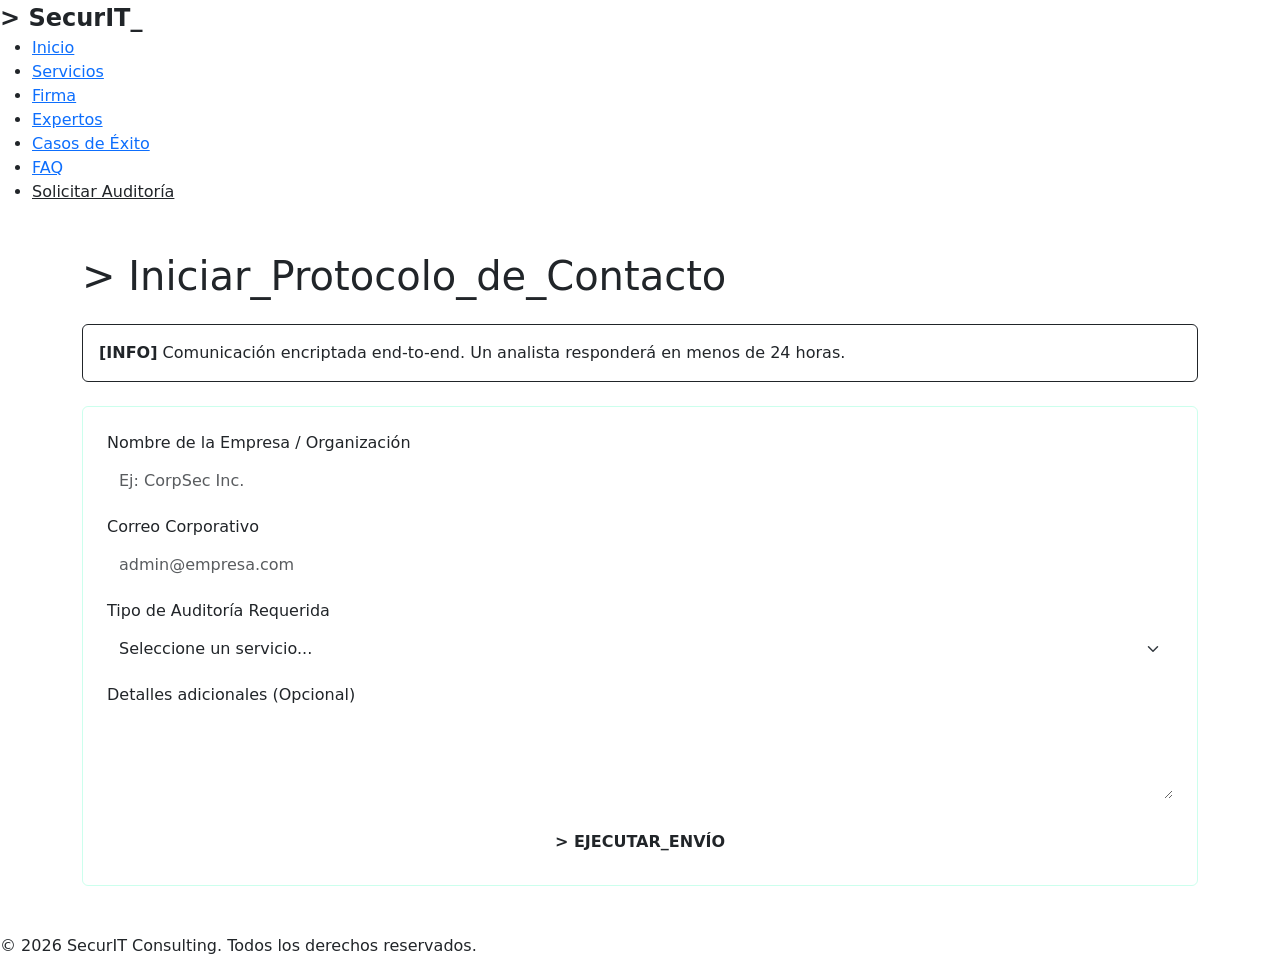
==== contacto.html @ c3038ca9 "Create contacto.html" ====
<!DOCTYPE html>
<html lang="es">
<head>
    <meta charset="UTF-8">
    <meta name="viewport" content="width=device-width, initial-scale=1.0">
    <title>Contacto - SecurIT</title>
    
    <link href="https://cdn.jsdelivr.net/npm/bootstrap@5.3.2/dist/css/bootstrap.min.css" rel="stylesheet">
    
    <link rel="stylesheet" href="css/styles.css">
    <link href="https://fonts.googleapis.com/css2?family=Fira+Code:wght@400;700&family=Inter:wght@400;500;700&display=swap" rel="stylesheet">
    
    <style>
        /* Pequeños ajustes para que Bootstrap respete nuestro Dark Mode */
        .form-control, .form-select {
            background-color: var(--bg-main);
            color: var(--text-main);
            border: 1px solid var(--text-muted);
        }
        .form-control:focus, .form-select:focus {
            background-color: var(--bg-main);
            color: var(--text-main);
            border-color: var(--accent-color);
            box-shadow: 0 0 0 0.25rem rgba(0, 255, 163, 0.25);
        }
    </style>
</head>
<body>

    <header>
        <nav>
            <div class="logo">
                <strong style="font-family: var(--font-mono); color: var(--accent-color); font-size: 1.5rem;">> SecurIT_</strong>
            </div>
            <ul>
                <li><a href="index.html">Inicio</a></li>
                <li><a href="servicios.html">Servicios</a></li>
                <li><a href="nosotros.html">Firma</a></li>
                <li><a href="equipo.html">Expertos</a></li>
                <li><a href="recursos.html">Casos de Éxito</a></li>
                <li><a href="faq.html">FAQ</a></li>
                <li><a href="contacto.html" style="color: var(--accent-color);">Solicitar Auditoría</a></li>
            </ul>
        </nav>
    </header>

    <main class="container my-5">
        <h1 class="mb-4" style="font-family: var(--font-mono); color: var(--accent-color);">> Iniciar_Protocolo_de_Contacto</h1>
        
        <div class="alert alert-success bg-transparent" style="border-color: var(--accent-color); color: var(--text-main);" role="alert">
            <strong style="color: var(--accent-color);">[INFO]</strong> Comunicación encriptada end-to-end. Un analista responderá en menos de 24 horas.
        </div>

        <div class="card mt-4" style="background-color: var(--bg-card); border: 1px solid rgba(0, 255, 163, 0.2);">
            <div class="card-body p-4">
                <form>
                    <div class="mb-3">
                        <label for="nombre" class="form-label" style="color: var(--text-muted);">Nombre de la Empresa / Organización</label>
                        <input type="text" class="form-control" id="nombre" placeholder="Ej: CorpSec Inc.">
                    </div>
                    
                    <div class="mb-3">
                        <label for="email" class="form-label" style="color: var(--text-muted);">Correo Corporativo</label>
                        <input type="email" class="form-control" id="email" placeholder="admin@empresa.com">
                    </div>

                    <div class="mb-3">
                        <label for="servicio" class="form-label" style="color: var(--text-muted);">Tipo de Auditoría Requerida</label>
                        <select class="form-select" id="servicio">
                            <option selected>Seleccione un servicio...</option>
                            <option value="1">Pentesting Web (Caja Negra/Blanca)</option>
                            <option value="2">Auditoría de Infraestructura y Redes</option>
                            <option value="3">Respuesta a Incidentes (Emergencia)</option>
                        </select>
                    </div>

                    <div class="mb-4">
                        <label for="detalles" class="form-label" style="color: var(--text-muted);">Detalles adicionales (Opcional)</label>
                        <textarea class="form-control" id="detalles" rows="3"></textarea>
                    </div>

                    <button type="submit" class="btn w-100" style="background-color: var(--accent-color); color: var(--bg-main); font-weight: bold; font-family: var(--font-mono);">
                        > EJECUTAR_ENVÍO
                    </button>
                </form>
            </div>
        </div>
    </main>

    <footer>
        <p>&copy; 2026 SecurIT Consulting. Todos los derechos reservados.</p>
    </footer>

</body>
</html>
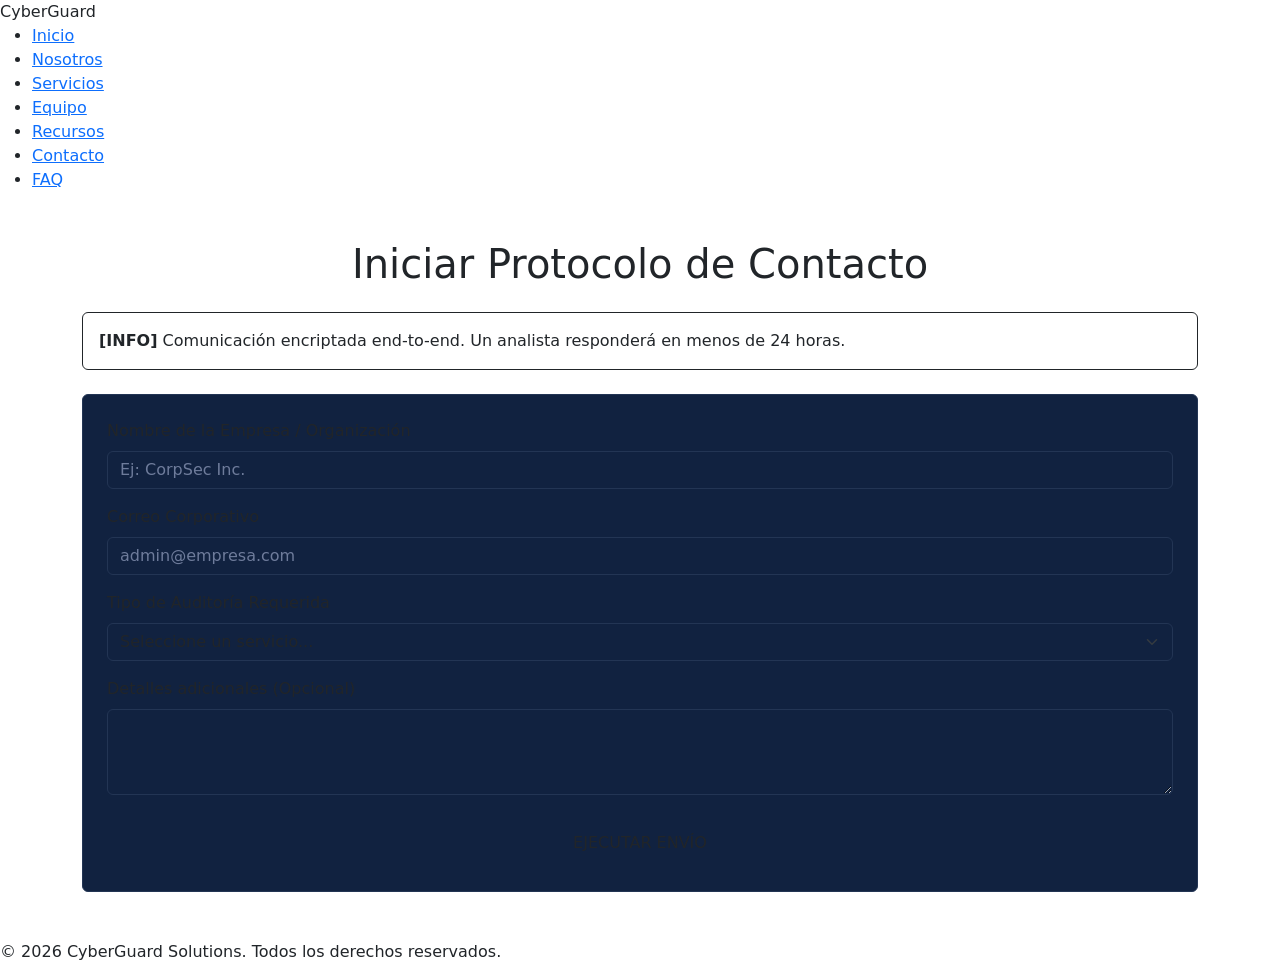
==== commit cdec5915: "Update contacto.html" ====
--- a/contacto.html
+++ b/contacto.html
@@ -3,69 +3,69 @@
 <head>
     <meta charset="UTF-8">
     <meta name="viewport" content="width=device-width, initial-scale=1.0">
-    <title>Contacto - SecurIT</title>
+    <title>Contacto - CyberGuard Solutions</title>
     
     <link href="https://cdn.jsdelivr.net/npm/bootstrap@5.3.2/dist/css/bootstrap.min.css" rel="stylesheet">
     
-    <link rel="stylesheet" href="css/styles.css">
-    <link href="https://fonts.googleapis.com/css2?family=Fira+Code:wght@400;700&family=Inter:wght@400;500;700&display=swap" rel="stylesheet">
+    <link rel="stylesheet" href="css/style.css">
     
     <style>
-        /* Pequeños ajustes para que Bootstrap respete nuestro Dark Mode */
+        /* Ajustes para que Bootstrap respete el tema de CyberGuard */
         .form-control, .form-select {
-            background-color: var(--bg-main);
-            color: var(--text-main);
-            border: 1px solid var(--text-muted);
+            background-color: var(--primary-color);
+            color: var(--text-color);
+            border: 1px solid #233554;
         }
         .form-control:focus, .form-select:focus {
-            background-color: var(--bg-main);
-            color: var(--text-main);
+            background-color: var(--primary-color);
+            color: var(--text-color);
             border-color: var(--accent-color);
-            box-shadow: 0 0 0 0.25rem rgba(0, 255, 163, 0.25);
+            box-shadow: 0 0 0 0.25rem rgba(100, 255, 218, 0.25);
+        }
+        .form-control::placeholder {
+            color: rgba(204, 214, 246, 0.5);
         }
     </style>
 </head>
 <body>
 
     <header>
-        <nav>
-            <div class="logo">
-                <strong style="font-family: var(--font-mono); color: var(--accent-color); font-size: 1.5rem;">> SecurIT_</strong>
-            </div>
-            <ul>
+        <nav class="navbar-custom">
+            <div class="logo">CyberGuard</div>
+            <ul class="nav-links">
                 <li><a href="index.html">Inicio</a></li>
+                <li><a href="nosotros.html">Nosotros</a></li>
                 <li><a href="servicios.html">Servicios</a></li>
-                <li><a href="nosotros.html">Firma</a></li>
-                <li><a href="equipo.html">Expertos</a></li>
-                <li><a href="recursos.html">Casos de Éxito</a></li>
+                <li><a href="equipo.html">Equipo</a></li>
+                <li><a href="recursos.html">Recursos</a></li>
+                <li><a href="contacto.html" class="active">Contacto</a></li>
                 <li><a href="faq.html">FAQ</a></li>
-                <li><a href="contacto.html" style="color: var(--accent-color);">Solicitar Auditoría</a></li>
             </ul>
         </nav>
     </header>
 
     <main class="container my-5">
-        <h1 class="mb-4" style="font-family: var(--font-mono); color: var(--accent-color);">> Iniciar_Protocolo_de_Contacto</h1>
+        <h1 class="mb-4 text-center" style="color: var(--accent-color);">Iniciar Protocolo de Contacto</h1>
         
-        <div class="alert alert-success bg-transparent" style="border-color: var(--accent-color); color: var(--text-main);" role="alert">
+        <div class="alert alert-success bg-transparent" style="border-color: var(--accent-color); color: var(--text-color);" role="alert">
             <strong style="color: var(--accent-color);">[INFO]</strong> Comunicación encriptada end-to-end. Un analista responderá en menos de 24 horas.
         </div>
 
-        <div class="card mt-4" style="background-color: var(--bg-card); border: 1px solid rgba(0, 255, 163, 0.2);">
+        <div class="card mt-4" style="background: #112240; border: 1px solid #233554;">
             <div class="card-body p-4">
                 <form>
                     <div class="mb-3">
-                        <label for="nombre" class="form-label" style="color: var(--text-muted);">Nombre de la Empresa / Organización</label>
+                        <label for="nombre" class="form-label" style="color: var(--text-color);">Nombre de la Empresa / Organización</label>
                         <input type="text" class="form-control" id="nombre" placeholder="Ej: CorpSec Inc.">
                     </div>
                     
                     <div class="mb-3">
-                        <label for="email" class="form-label" style="color: var(--text-muted);">Correo Corporativo</label>
+                        <label for="email" class="form-label" style="color: var(--text-color);">Correo Corporativo</label>
                         <input type="email" class="form-control" id="email" placeholder="admin@empresa.com">
                     </div>
 
                     <div class="mb-3">
-                        <label for="servicio" class="form-label" style="color: var(--text-muted);">Tipo de Auditoría Requerida</label>
+                        <label for="servicio" class="form-label" style="color: var(--text-color);">Tipo de Auditoría Requerida</label>
                         <select class="form-select" id="servicio">
                             <option selected>Seleccione un servicio...</option>
                             <option value="1">Pentesting Web (Caja Negra/Blanca)</option>
@@ -75,12 +75,12 @@
                     </div>
 
                     <div class="mb-4">
-                        <label for="detalles" class="form-label" style="color: var(--text-muted);">Detalles adicionales (Opcional)</label>
+                        <label for="detalles" class="form-label" style="color: var(--text-color);">Detalles adicionales (Opcional)</label>
                         <textarea class="form-control" id="detalles" rows="3"></textarea>
                     </div>
 
-                    <button type="submit" class="btn w-100" style="background-color: var(--accent-color); color: var(--bg-main); font-weight: bold; font-family: var(--font-mono);">
-                        > EJECUTAR_ENVÍO
+                    <button type="submit" class="btn w-100" style="background-color: transparent; border: 1px solid var(--accent-color); color: var(--accent-color); padding: 12px; transition: 0.3s;" onmouseover="this.style.background='rgba(100, 255, 218, 0.1)'" onmouseout="this.style.background='transparent'">
+                        EJECUTAR ENVÍO
                     </button>
                 </form>
             </div>
@@ -88,7 +88,7 @@
     </main>
 
     <footer>
-        <p>&copy; 2026 SecurIT Consulting. Todos los derechos reservados.</p>
+        <p>&copy; 2026 CyberGuard Solutions. Todos los derechos reservados.</p>
     </footer>
 
 </body>
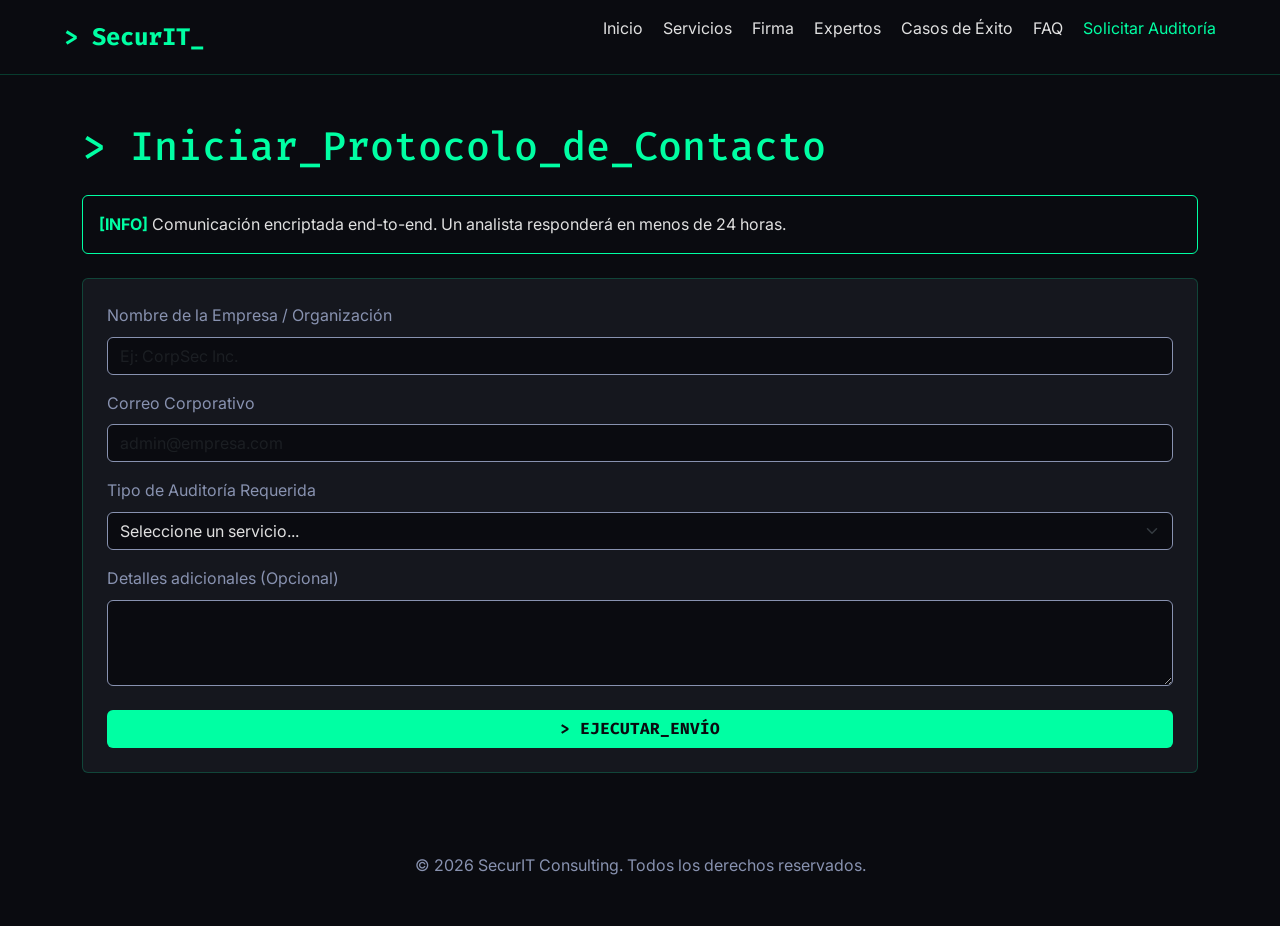
==== commit edb298ef: "Update contacto.html" ====
--- a/contacto.html
+++ b/contacto.html
@@ -3,69 +3,69 @@
 <head>
     <meta charset="UTF-8">
     <meta name="viewport" content="width=device-width, initial-scale=1.0">
-    <title>Contacto - CyberGuard Solutions</title>
+    <title>Contacto - SecurIT</title>
     
     <link href="https://cdn.jsdelivr.net/npm/bootstrap@5.3.2/dist/css/bootstrap.min.css" rel="stylesheet">
     
-    <link rel="stylesheet" href="css/style.css">
+    <link rel="stylesheet" href="css/styles.css">
+    <link href="https://fonts.googleapis.com/css2?family=Fira+Code:wght@400;700&family=Inter:wght@400;500;700&display=swap" rel="stylesheet">
     
     <style>
-        /* Ajustes para que Bootstrap respete el tema de CyberGuard */
+        /* Pequeños ajustes para que Bootstrap respete nuestro Dark Mode */
         .form-control, .form-select {
-            background-color: var(--primary-color);
-            color: var(--text-color);
-            border: 1px solid #233554;
+            background-color: var(--bg-main);
+            color: var(--text-main);
+            border: 1px solid var(--text-muted);
         }
         .form-control:focus, .form-select:focus {
-            background-color: var(--primary-color);
-            color: var(--text-color);
+            background-color: var(--bg-main);
+            color: var(--text-main);
             border-color: var(--accent-color);
-            box-shadow: 0 0 0 0.25rem rgba(100, 255, 218, 0.25);
-        }
-        .form-control::placeholder {
-            color: rgba(204, 214, 246, 0.5);
+            box-shadow: 0 0 0 0.25rem rgba(0, 255, 163, 0.25);
         }
     </style>
 </head>
 <body>
 
     <header>
-        <nav class="navbar-custom">
-            <div class="logo">CyberGuard</div>
-            <ul class="nav-links">
+        <nav>
+            <div class="logo">
+                <strong style="font-family: var(--font-mono); color: var(--accent-color); font-size: 1.5rem;">> SecurIT_</strong>
+            </div>
+            <ul>
                 <li><a href="index.html">Inicio</a></li>
-                <li><a href="nosotros.html">Nosotros</a></li>
                 <li><a href="servicios.html">Servicios</a></li>
-                <li><a href="equipo.html">Equipo</a></li>
-                <li><a href="recursos.html">Recursos</a></li>
-                <li><a href="contacto.html" class="active">Contacto</a></li>
+                <li><a href="nosotros.html">Firma</a></li>
+                <li><a href="equipo.html">Expertos</a></li>
+                <li><a href="recursos.html">Casos de Éxito</a></li>
                 <li><a href="faq.html">FAQ</a></li>
+                <li><a href="contacto.html" style="color: var(--accent-color);">Solicitar Auditoría</a></li>
             </ul>
         </nav>
     </header>
 
     <main class="container my-5">
-        <h1 class="mb-4 text-center" style="color: var(--accent-color);">Iniciar Protocolo de Contacto</h1>
+        <h1 class="mb-4" style="font-family: var(--font-mono); color: var(--accent-color);">> Iniciar_Protocolo_de_Contacto</h1>
         
-        <div class="alert alert-success bg-transparent" style="border-color: var(--accent-color); color: var(--text-color);" role="alert">
+        <div class="alert alert-success bg-transparent" style="border-color: var(--accent-color); color: var(--text-main);" role="alert">
             <strong style="color: var(--accent-color);">[INFO]</strong> Comunicación encriptada end-to-end. Un analista responderá en menos de 24 horas.
         </div>
 
-        <div class="card mt-4" style="background: #112240; border: 1px solid #233554;">
+        <div class="card mt-4" style="background-color: var(--bg-card); border: 1px solid rgba(0, 255, 163, 0.2);">
             <div class="card-body p-4">
                 <form>
                     <div class="mb-3">
-                        <label for="nombre" class="form-label" style="color: var(--text-color);">Nombre de la Empresa / Organización</label>
+                        <label for="nombre" class="form-label" style="color: var(--text-muted);">Nombre de la Empresa / Organización</label>
                         <input type="text" class="form-control" id="nombre" placeholder="Ej: CorpSec Inc.">
                     </div>
                     
                     <div class="mb-3">
-                        <label for="email" class="form-label" style="color: var(--text-color);">Correo Corporativo</label>
+                        <label for="email" class="form-label" style="color: var(--text-muted);">Correo Corporativo</label>
                         <input type="email" class="form-control" id="email" placeholder="admin@empresa.com">
                     </div>
 
                     <div class="mb-3">
-                        <label for="servicio" class="form-label" style="color: var(--text-color);">Tipo de Auditoría Requerida</label>
+                        <label for="servicio" class="form-label" style="color: var(--text-muted);">Tipo de Auditoría Requerida</label>
                         <select class="form-select" id="servicio">
                             <option selected>Seleccione un servicio...</option>
                             <option value="1">Pentesting Web (Caja Negra/Blanca)</option>
@@ -75,12 +75,12 @@
                     </div>
 
                     <div class="mb-4">
-                        <label for="detalles" class="form-label" style="color: var(--text-color);">Detalles adicionales (Opcional)</label>
+                        <label for="detalles" class="form-label" style="color: var(--text-muted);">Detalles adicionales (Opcional)</label>
                         <textarea class="form-control" id="detalles" rows="3"></textarea>
                     </div>
 
-                    <button type="submit" class="btn w-100" style="background-color: transparent; border: 1px solid var(--accent-color); color: var(--accent-color); padding: 12px; transition: 0.3s;" onmouseover="this.style.background='rgba(100, 255, 218, 0.1)'" onmouseout="this.style.background='transparent'">
-                        EJECUTAR ENVÍO
+                    <button type="submit" class="btn w-100" style="background-color: var(--accent-color); color: var(--bg-main); font-weight: bold; font-family: var(--font-mono);">
+                        > EJECUTAR_ENVÍO
                     </button>
                 </form>
             </div>
@@ -88,7 +88,7 @@
     </main>
 
     <footer>
-        <p>&copy; 2026 CyberGuard Solutions. Todos los derechos reservados.</p>
+        <p>&copy; 2026 SecurIT Consulting. Todos los derechos reservados.</p>
     </footer>
 
 </body>
--- a/css/styles.css
+++ b/css/styles.css
@@ -0,0 +1,86 @@
+/* Variables Globales para Coherencia Visual [cite: 58, 59, 60] */
+:root {
+    --bg-main: #0a0b10;
+    --bg-card: #15171e;
+    --accent-color: #00ffa3;
+    --text-main: #e0e0e0;
+    --text-muted: #8892b0;
+    --font-mono: 'Fira Code', monospace;
+    --font-sans: 'Inter', sans-serif;
+}
+
+body {
+    background-color: var(--bg-main);
+    color: var(--text-main);
+    font-family: var(--font-sans);
+    margin: 0;
+    line-height: 1.6;
+}
+
+/* Layout de Navegación */
+header {
+    border-bottom: 1px solid rgba(0, 255, 163, 0.2);
+    padding: 1rem 5%;
+}
+
+header nav {
+    display: flex;
+    justify-content: space-between;
+    align-items: center;
+}
+
+header ul {
+    display: flex;
+    list-style: none;
+    gap: 20px;
+}
+
+header a {
+    text-decoration: none;
+    color: var(--text-main);
+    transition: 0.3s;
+}
+
+header a:hover {
+    color: var(--accent-color);
+}
+
+/* Estilos de Contenido */
+.container-custom {
+    padding: 80px 10%;
+}
+
+.terminal-title {
+    font-family: var(--font-mono);
+    color: var(--accent-color);
+}
+
+.text-muted {
+    color: var(--text-muted);
+    max-width: 800px;
+}
+
+.grid-section {
+    display: grid;
+    grid-template-columns: 1fr 1fr;
+    gap: 30px;
+    padding: 40px 10%;
+    background-color: var(--bg-card);
+}
+
+.cyber-card {
+    border-left: 3px solid var(--accent-color);
+    padding: 20px;
+    background: rgba(0, 255, 163, 0.03);
+}
+
+.card-title {
+    font-family: var(--font-mono);
+    font-size: 1.2rem;
+}
+
+footer {
+    text-align: center;
+    padding: 2rem;
+    color: var(--text-muted);
+}
